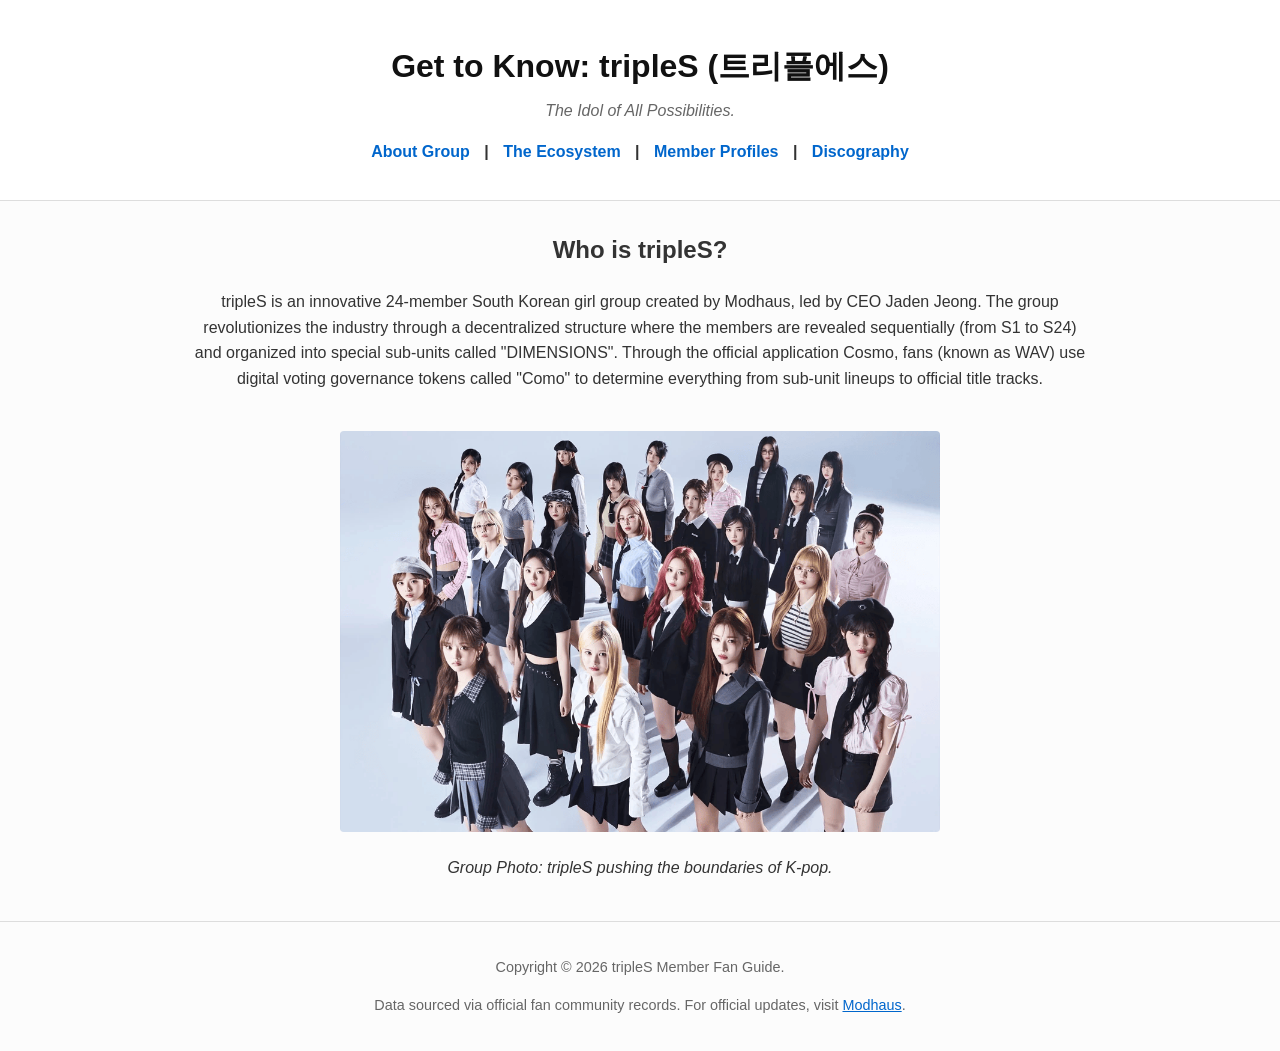
==== index.html @ 2f938b20 "Add files via upload" ====
<!DOCTYPE html>
<html lang="en">
<head>
    <meta charset="UTF-8">
    <meta name="viewport" content="width=device-width, initial-scale=1.0">
    <title>About tripleS</title>
    <link rel="stylesheet" href="style.css">
</head>
<body>

    <header>
        <h1>Get to Know: tripleS (트리플에스)</h1>
        <p>The Idol of All Possibilities.</p>
        <nav>
            <a href="index.html">About Group</a> | 
            <a href="theecosystem.html">The Ecosystem</a> | 
            <a href="memberprofiles.html">Member Profiles</a> |
            <a href="discography.html">Discography</a>
        </nav>
    </header>

    <main>
        <section id="about-group">
            <h2>Who is tripleS?</h2>
            <p>
                tripleS is an innovative 24-member South Korean girl group created by Modhaus, led by CEO Jaden Jeong. 
                The group revolutionizes the industry through a decentralized structure where the members are revealed sequentially (from S1 to S24) 
                and organized into special sub-units called "DIMENSIONS". Through the official application Cosmo, fans (known as WAV) 
                use digital voting governance tokens called "Como" to determine everything from sub-unit lineups to official title tracks.
            </p>
        </section>

        <section>
            <img src="triples.png" alt="tripleS Feature Photo" width="600">
            <p><em>Group Photo: tripleS pushing the boundaries of K-pop.</em></p>
        </section>
    </main>

    <footer>
        <p>Copyright &copy; 2026 tripleS Member Fan Guide.</p>
        <p>Data sourced via official fan community records. For official updates, visit <a href="https://modhaus.xyz" target="_blank">Modhaus</a>.</p>
    </footer>

</body>
</html>
---- style.css ----
/* General Page Setup */
body {
    font-family: 'Arial', sans-serif;
    line-height: 1.6;
    background-color: #fcfcfc;
    color: #333;
    margin: 0;
    padding: 0;
}

/* Header & Navigation Styling */
header {
    text-align: center;
    padding: 20px 0;
    background-color: #ffffff;
    border-bottom: 1px solid #ddd;
}

header h1 {
    margin-bottom: 5px;
    color: #111;
}

header p {
    color: #666;
    margin-top: 0;
    font-style: italic;
}

nav {
    margin: 15px 0;
    font-weight: bold;
}

nav a {
    text-decoration: none;
    color: #0066cc;
    padding: 0 10px;
}

nav a:hover {
    text-decoration: underline;
}

/* Layout Elements */
main {
    max-width: 900px;
    margin: 30px auto;
    padding: 0 20px;
}

section {
    margin-bottom: 40px;
    text-align: center; /* Keeps text centered where the original used <center> */
}

/* Ecosystem list styling alignment */
#ecosystem ul {
    text-align: left;
    display: inline-block;
    max-width: 650px;
}

#ecosystem li {
    margin-bottom: 10px;
}

/* Image styling */
img {
    max-width: 100%;
    height: auto;
    border-radius: 4px;
}

/* Table Styling */
table {
    width: 100%;
    border-collapse: collapse;
    margin: 20px 0;
    background-color: #fff;
}

th, td {
    border: 1px solid #ccc;
    padding: 10px;
    text-align: center;
}

th {
    background-color: #efefef;
    font-weight: bold;
}

tr.striped {
    background-color: #f2f2f2;
}

/* Footer Styling */
footer {
    text-align: center;
    padding: 20px 0;
    margin-top: 40px;
    border-top: 1px solid #ddd;
    font-size: 0.9em;
    color: #666;
}

footer a {
    color: #0066cc;
}
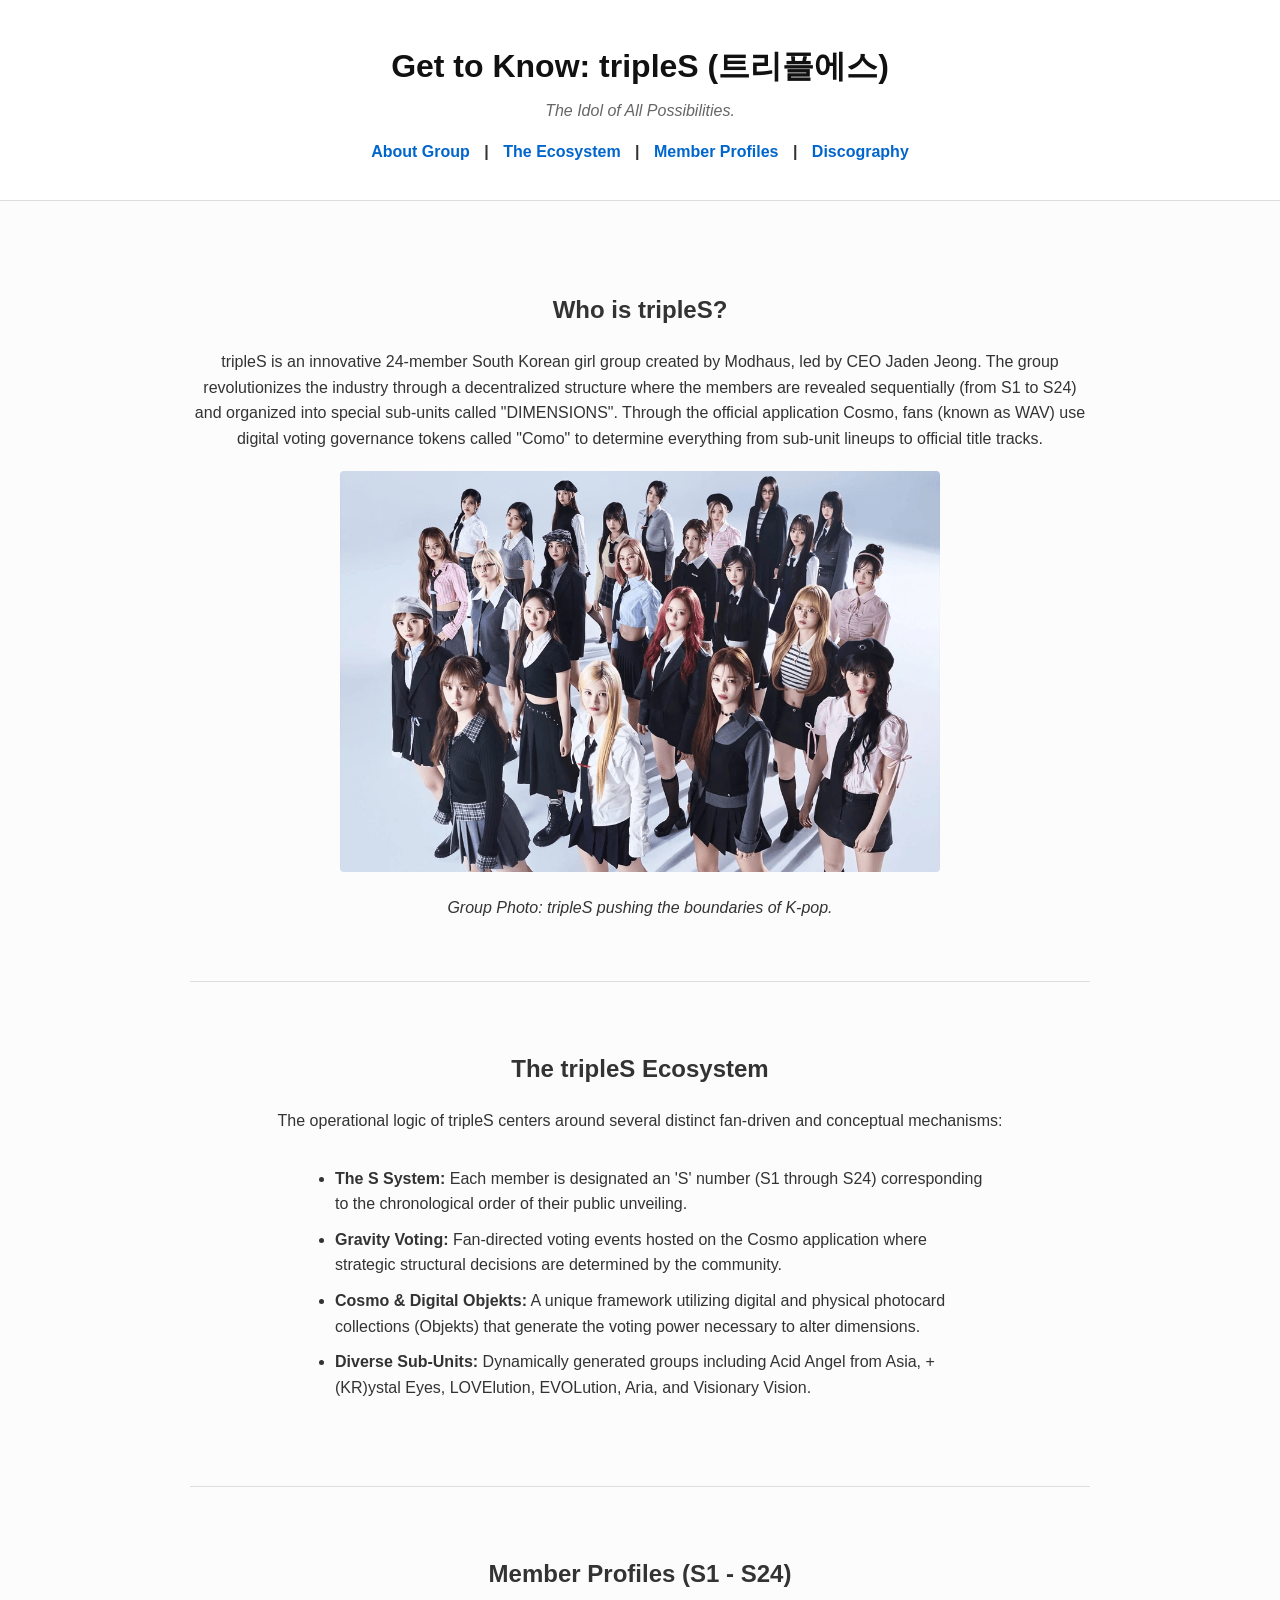
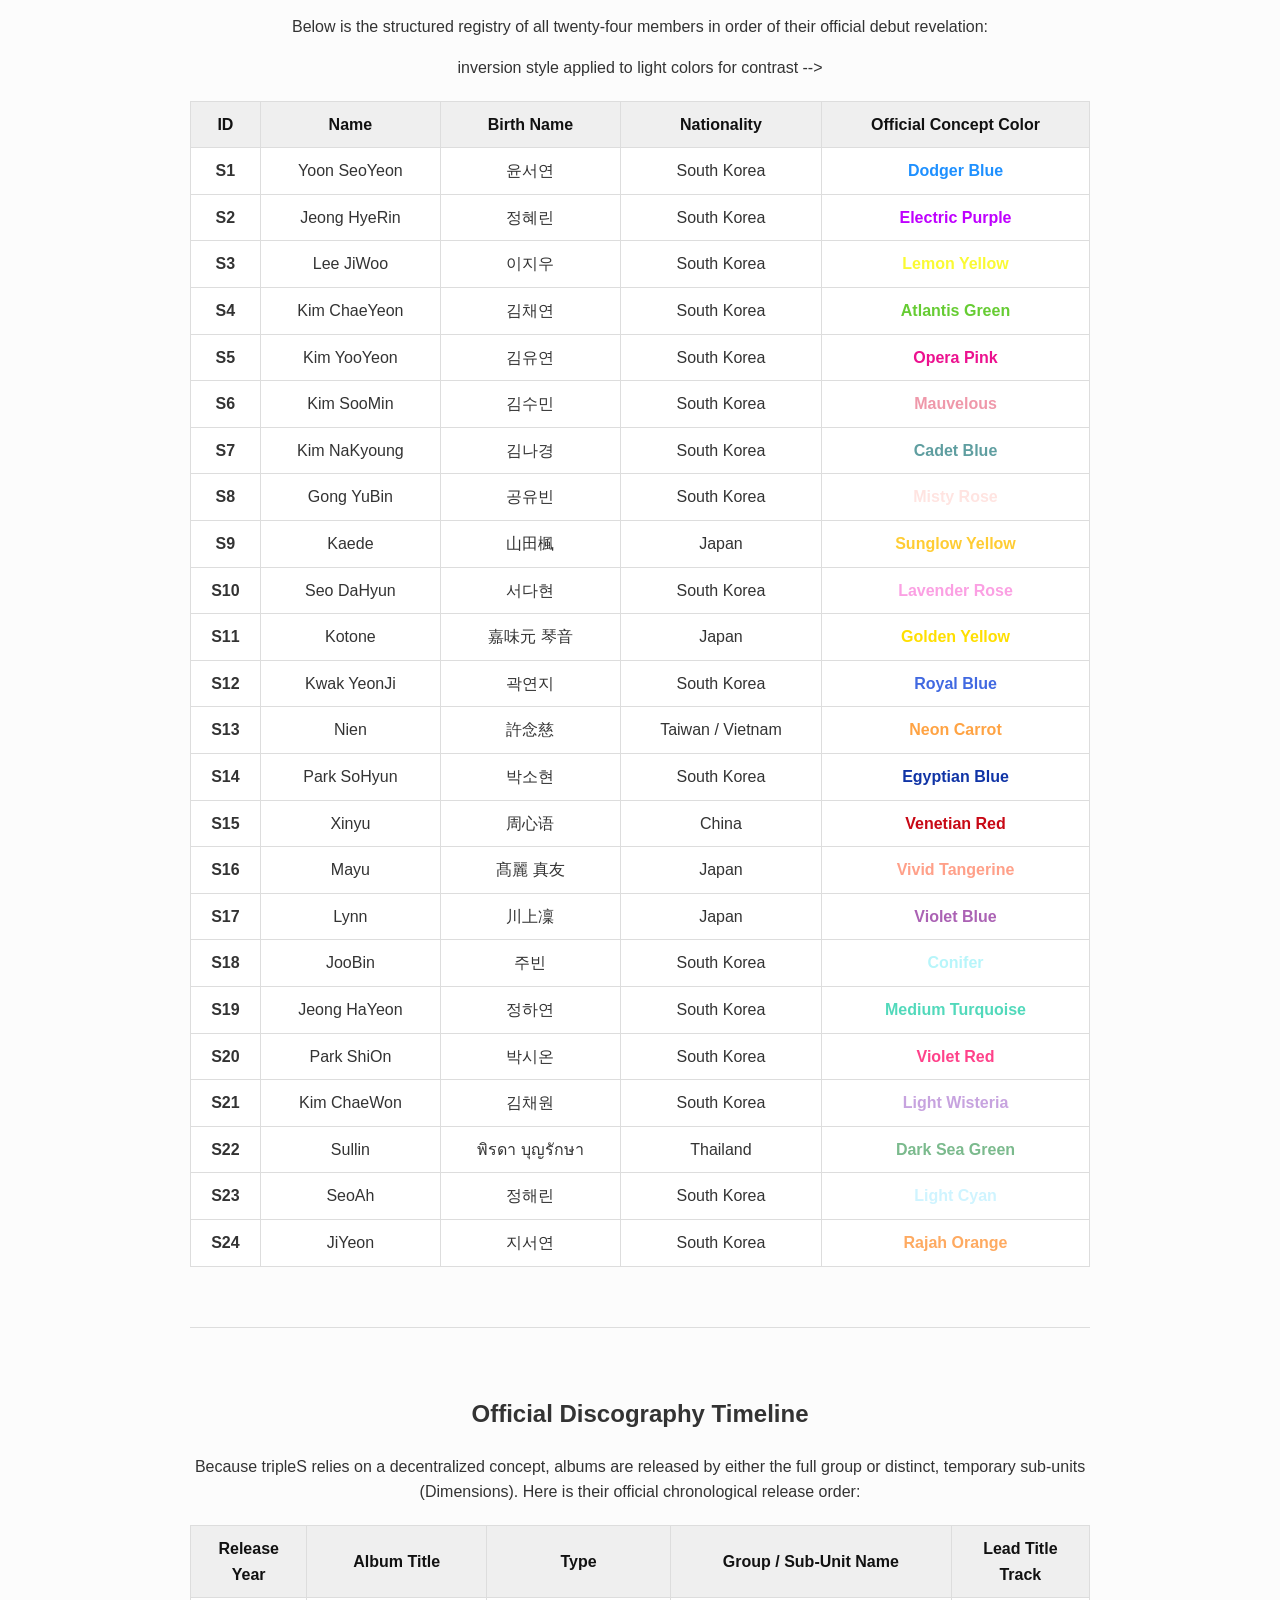
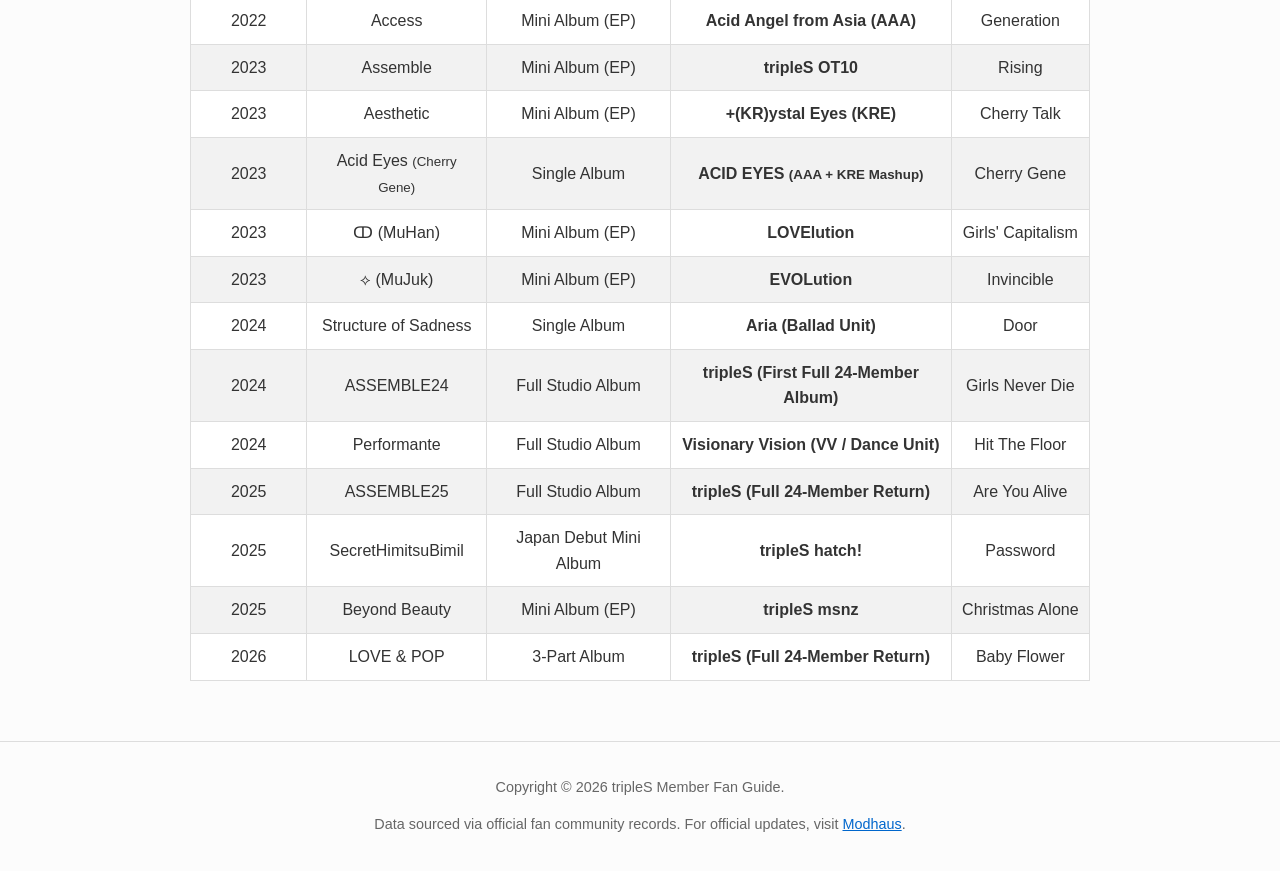
==== commit a5e1c941: "Add files via upload" ====
--- a/index.html
+++ b/index.html
@@ -3,8 +3,123 @@
 <head>
     <meta charset="UTF-8">
     <meta name="viewport" content="width=device-width, initial-scale=1.0">
-    <title>About tripleS</title>
-    <link rel="stylesheet" href="style.css">
+    <title>Get to Know tripleS (S1 - S24)</title>
+    <style>
+        /* General Page Setup */
+        body {
+            font-family: 'Arial', sans-serif;
+            line-height: 1.6;
+            background-color: #fcfcfc;
+            color: #333333;
+            margin: 0;
+            padding: 0;
+        }
+
+        /* Header & Navigation Styling */
+        header {
+            text-align: center;
+            padding: 20px 0;
+            background-color: #ffffff;
+            border-bottom: 1px solid #dddddd;
+            position: sticky; /* Keeps the nav at the top while scrolling */
+            top: 0;
+            z-index: 1000;
+        }
+
+        header h1 {
+            margin-bottom: 5px;
+            color: #111111;
+        }
+
+        header p {
+            color: #666666;
+            margin-top: 0;
+            font-style: italic;
+        }
+
+        nav {
+            margin: 15px 0;
+            font-weight: bold;
+        }
+
+        nav a {
+            text-decoration: none;
+            color: #0066cc;
+            padding: 0 10px;
+        }
+
+        nav a:hover {
+            text-decoration: underline;
+        }
+
+        /* Layout Elements */
+        main {
+            max-width: 900px;
+            margin: 30px auto;
+            padding: 0 20px;
+        }
+
+        section {
+            margin-bottom: 60px;
+            text-align: center;
+            padding-top: 40px; /* Gives spacing when clicking anchor links */
+        }
+
+        /* Ecosystem list styling alignment */
+        #ecosystem ul {
+            text-align: left;
+            display: inline-block;
+            max-width: 650px;
+        }
+
+        #ecosystem li {
+            margin-bottom: 10px;
+        }
+
+        /* Image styling */
+        img {
+            max-width: 100%;
+            height: auto;
+            border-radius: 4px;
+        }
+
+        /* Table Styling */
+        table {
+            width: 100%;
+            border-collapse: collapse;
+            margin: 20px 0;
+            background-color: #ffffff;
+        }
+
+        th, td {
+            border: 1px solid #dddddd;
+            padding: 10px;
+            text-align: center;
+        }
+
+        th {
+            background-color: #efefef;
+            color: #111111;
+        }
+
+        tr.striped {
+            background-color: #f2f2f2;
+        }
+
+        /* Footer Styling */
+        footer {
+            text-align: center;
+            padding: 20px 0;
+            margin-top: 40px;
+            border-top: 1px solid #dddddd;
+            font-size: 0.9em;
+            color: #666666;
+        }
+
+        footer a {
+            color: #0066cc;
+        }
+    </style>
 </head>
 <body>
 
@@ -12,14 +127,15 @@
         <h1>Get to Know: tripleS (트리플에스)</h1>
         <p>The Idol of All Possibilities.</p>
         <nav>
-            <a href="index.html">About Group</a> | 
-            <a href="theecosystem.html">The Ecosystem</a> | 
-            <a href="memberprofiles.html">Member Profiles</a> |
-            <a href="discography.html">Discography</a>
+            <a href="#about-group">About Group</a> | 
+            <a href="#ecosystem">The Ecosystem</a> | 
+            <a href="#member-roster">Member Profiles</a> |
+            <a href="#group-discography">Discography</a>
         </nav>
     </header>
 
     <main>
+        <!-- SECTION 1: ABOUT GROUP -->
         <section id="about-group">
             <h2>Who is tripleS?</h2>
             <p>
@@ -28,11 +144,330 @@
                 and organized into special sub-units called "DIMENSIONS". Through the official application Cosmo, fans (known as WAV) 
                 use digital voting governance tokens called "Como" to determine everything from sub-unit lineups to official title tracks.
             </p>
+            <div style="margin-top: 20px;">
+                <img src="triples.png" alt="tripleS Feature Photo" width="600">
+                <p><em>Group Photo: tripleS pushing the boundaries of K-pop.</em></p>
+            </div>
         </section>
 
-        <section>
-            <img src="triples.png" alt="tripleS Feature Photo" width="600">
-            <p><em>Group Photo: tripleS pushing the boundaries of K-pop.</em></p>
+        <hr style="border: 0; border-top: 1px solid #dddddd;">
+
+        <!-- SECTION 2: ECOSYSTEM -->
+        <section id="ecosystem">
+            <h2>The tripleS Ecosystem</h2>
+            <p>The operational logic of tripleS centers around several distinct fan-driven and conceptual mechanisms:</p>
+            <ul>
+                <li><strong>The S System:</strong> Each member is designated an 'S' number (S1 through S24) corresponding to the chronological order of their public unveiling.</li>
+                <li><strong>Gravity Voting:</strong> Fan-directed voting events hosted on the Cosmo application where strategic structural decisions are determined by the community.</li>
+                <li><strong>Cosmo & Digital Objekts:</strong> A unique framework utilizing digital and physical photocard collections (Objekts) that generate the voting power necessary to alter dimensions.</li>
+                <li><strong>Diverse Sub-Units:</strong> Dynamically generated groups including Acid Angel from Asia, +(KR)ystal Eyes, LOVElution, EVOLution, Aria, and Visionary Vision.</li>
+            </ul>
+        </section>
+
+        <hr style="border: 0; border-top: 1px solid #dddddd;">
+
+        <!-- SECTION 3: MEMBER ROSTER -->
+        <section id="member-roster">
+            <h2>Member Profiles (S1 - S24)</h2>
+            <p>Below is the structured registry of all twenty-four members in order of their official debut revelation:</p>
+            
+            <table>
+                <thead>
+                    <tr>
+                        <th>ID</th>
+                        <th>Name</th>
+                        <th>Birth Name</th>
+                        <th>Nationality</th>
+                        <th>Official Concept Color</th>
+                    </tr>
+                </thead>
+<tbody>
+                    <tr>
+                        <td><strong>S1</strong></td>
+                        <td>Yoon SeoYeon</td>
+                        <td>윤서연</td>
+                        <td>South Korea</td>
+                        <td style="color: #1E90FF; font-weight: bold;">Dodger Blue</td>
+                    </tr>
+                    <tr>
+                        <td><strong>S2</strong></td>
+                        <td>Jeong HyeRin</td>
+                        <td>정혜린</td>
+                        <td>South Korea</td>
+                        <td style="color: #BF00FF; font-weight: bold;">Electric Purple</td>
+                    </tr>
+                    <tr>
+                        <td><strong>S3</strong></td>
+                        <td>Lee JiWoo</td>
+                        <td>이지우</td>
+                        <td>South Korea</td>
+                        <td style="color: #FAFA33; font-weight: bold;">Lemon Yellow</td>
+                    </tr>
+                    <tr>
+                        <td><strong>S4</strong></td>
+                        <td>Kim ChaeYeon</td>
+                        <td>김채연</td>
+                        <td>South Korea</td>
+                        <td style="color: #66CC33; font-weight: bold;">Atlantis Green</td>
+                    </tr>
+                    <tr>
+                        <td><strong>S5</strong></td>
+                        <td>Kim YooYeon</td>
+                        <td>김유연</td>
+                        <td>South Korea</td>
+                        <td style="color: #EC118F; font-weight: bold;">Opera Pink</td>
+                    </tr>
+                    <tr>
+                        <td><strong>S6</strong></td>
+                        <td>Kim SooMin</td>
+                        <td>김수민</td>
+                        <td>South Korea</td>
+                        <td style="color: #EF98AA; font-weight: bold;">Mauvelous</td>
+                    </tr>
+                    <tr>
+                        <td><strong>S7</strong></td>
+                        <td>Kim NaKyoung</td>
+                        <td>김나경</td>
+                        <td>South Korea</td>
+                        <td style="color: #5F9EA0; font-weight: bold;">Cadet Blue</td>
+                    </tr>
+                    <tr>
+                        <td><strong>S8</strong></td>
+                        <td>Gong YuBin</td>
+                        <td>공유빈</td>
+                        <td>South Korea</td>
+                        <td style="color: #FFE4E1; font-weight: bold;">Misty Rose</td>
+                    </tr>
+                    <tr>
+                        <td><strong>S9</strong></td>
+                        <td>Kaede</td>
+                        <td>山田楓</td>
+                        <td>Japan</td>
+                         inversion style applied to light colors for contrast -->
+                        <td style="color: #FFCC33; font-weight: bold;">Sunglow Yellow</td>
+                    </tr>
+                    <tr>
+                        <td><strong>S10</strong></td>
+                        <td>Seo DaHyun</td>
+                        <td>서다현</td>
+                        <td>South Korea</td>
+                        <td style="color: #FBA0E3; font-weight: bold;">Lavender Rose</td>
+                    </tr>
+                    <tr>
+                        <td><strong>S11</strong></td>
+                        <td>Kotone</td>
+                        <td>嘉味元 琴音</td>
+                        <td>Japan</td>
+                        <td style="color: #FFDF00; font-weight: bold;">Golden Yellow</td>
+                    </tr>
+                    <tr>
+                        <td><strong>S12</strong></td>
+                        <td>Kwak YeonJi</td>
+                        <td>곽연지</td>
+                        <td>South Korea</td>
+                        <td style="color: #4169E1; font-weight: bold;">Royal Blue</td>
+                    </tr>
+                    <tr>
+                        <td><strong>S13</strong></td>
+                        <td>Nien</td>
+                        <td>許念慈</td>
+                        <td>Taiwan / Vietnam</td>
+                        <td style="color: #FFA343; font-weight: bold;">Neon Carrot</td>
+                    </tr>
+                    <tr>
+                        <td><strong>S14</strong></td>
+                        <td>Park SoHyun</td>
+                        <td>박소현</td>
+                        <td>South Korea</td>
+                        <td style="color: #1034A6; font-weight: bold;">Egyptian Blue</td>
+                    </tr>
+                    <tr>
+                        <td><strong>S15</strong></td>
+                        <td>Xinyu</td>
+                        <td>周心语</td>
+                        <td>China</td>
+                        <td style="color: #C80815; font-weight: bold;">Venetian Red</td>
+                    </tr>
+                    <tr>
+                        <td><strong>S16</strong></td>
+                        <td>Mayu</td>
+                        <td>髙麗 真友</td>
+                        <td>Japan</td>
+                        <td style="color: #FFA089; font-weight: bold;">Vivid Tangerine</td>
+                    </tr>
+                    <tr>
+                        <td><strong>S17</strong></td>
+                        <td>Lynn</td>
+                        <td>川上凜</td>
+                        <td>Japan</td>
+                        <td style="color: #AB62B4; font-weight: bold;">Violet Blue</td>
+                    </tr>
+                    <tr>
+                        <td><strong>S18</strong></td>
+                        <td>JooBin</td>
+                        <td>주빈</td>
+                        <td>South Korea</td>
+                        <td style="color: #B7F5FA; font-weight: bold;">Conifer</td>
+                    </tr>
+                    <tr>
+                        <td><strong>S19</strong></td>
+                        <td>Jeong HaYeon</td>
+                        <td>정하연</td>
+                        <td>South Korea</td>
+                        <td style="color: #52D9BB; font-weight: bold;">Medium Turquoise</td>
+                    </tr>
+                    <tr>
+                        <td><strong>S20</strong></td>
+                        <td>Park ShiOn</td>
+                        <td>박시온</td>
+                        <td>South Korea</td>
+                        <td style="color: #FF428A; font-weight: bold;">Violet Red</td>
+                    </tr>
+                    <tr>
+                        <td><strong>S21</strong></td>
+                        <td>Kim ChaeWon</td>
+                        <td>김채원</td>
+                        <td>South Korea</td>
+                        <td style="color: #C7A3DF; font-weight: bold;">Light Wisteria</td>
+                    </tr>
+                    <tr>
+                        <td><strong>S22</strong></td>
+                        <td>Sullin</td>
+                        <td>พิรดา บุญรักษา</td>
+                        <td>Thailand</td>
+                        <td style="color: #7BBA8D; font-weight: bold;">Dark Sea Green</td>
+                    </tr>
+                    <tr>
+                        <td><strong>S23</strong></td>
+                        <td>SeoAh</td>
+                        <td>정해린</td>
+                        <td>South Korea</td>
+                        <td style="color: #CFF4FF; font-weight: bold;">Light Cyan</td>
+                    </tr>
+                    <tr>
+                        <td><strong>S24</strong></td>
+                        <td>JiYeon</td>
+                        <td>지서연</td>
+                        <td>South Korea</td>
+                        <td style="color: #FEAA61; font-weight: bold;">Rajah Orange</td>
+                    </tr>
+                </tbody>
+            </table>
+        </section>
+
+        <hr style="border: 0; border-top: 1px solid #dddddd;">
+
+        <!-- SECTION 4: DISCOGRAPHY -->
+        <section id="group-discography">
+            <h2>Official Discography Timeline</h2>
+            <p>
+                Because tripleS relies on a decentralized concept, albums are released by either the full group or distinct, temporary sub-units (Dimensions). Here is their official chronological release order:
+            </p>
+
+            <table>
+                <thead>
+                    <tr>
+                        <th>Release Year</th>
+                        <th>Album Title</th>
+                        <th>Type</th>
+                        <th>Group / Sub-Unit Name</th>
+                        <th>Lead Title Track</th>
+                    </tr>
+                </thead>
+                <tbody>
+                    <tr>
+                        <td>2022</td>
+                        <td>Access</td>
+                        <td>Mini Album (EP)</td>
+                        <td><strong>Acid Angel from Asia (AAA)</strong></td>
+                        <td>Generation</td>
+                    </tr>
+                    <tr class="striped">
+                        <td>2023</td>
+                        <td>Assemble</td>
+                        <td>Mini Album (EP)</td>
+                        <td><strong>tripleS OT10</strong></td>
+                        <td>Rising</td>
+                    </tr>
+                    <tr>
+                        <td>2023</td>
+                        <td>Aesthetic</td>
+                        <td>Mini Album (EP)</td>
+                        <td><strong>+(KR)ystal Eyes (KRE)</strong></td>
+                        <td>Cherry Talk</td>
+                    </tr>
+                    <tr class="striped">
+                        <td>2023</td>
+                        <td>Acid Eyes <small>(Cherry Gene)</small></td>
+                        <td>Single Album</td>
+                        <td><strong>ACID EYES <small>(AAA + KRE Mashup)</small></strong></td>
+                        <td>Cherry Gene</td>
+                    </tr>
+                    <tr>
+                        <td>2023</td>
+                        <td>ↀ (MuHan)</td>
+                        <td>Mini Album (EP)</td>
+                        <td><strong>LOVElution</strong></td>
+                        <td>Girls' Capitalism</td>
+                    </tr>
+                    <tr class="striped">
+                        <td>2023</td>
+                        <td>⟡ (MuJuk)</td>
+                        <td>Mini Album (EP)</td>
+                        <td><strong>EVOLution</strong></td>
+                        <td>Invincible</td>
+                    </tr>
+                    <tr>
+                        <td>2024</td>
+                        <td>Structure of Sadness</td>
+                        <td>Single Album</td>
+                        <td><strong>Aria (Ballad Unit)</strong></td>
+                        <td>Door</td>
+                    </tr>
+                    <tr class="striped">
+                        <td>2024</td>
+                        <td>ASSEMBLE24</td>
+                        <td>Full Studio Album</td>
+                        <td><strong>tripleS (First Full 24-Member Album)</strong></td>
+                        <td>Girls Never Die</td>
+                    </tr>
+                    <tr>
+                        <td>2024</td>
+                        <td>Performante</td>
+                        <td>Full Studio Album</td>
+                        <td><strong>Visionary Vision (VV / Dance Unit)</strong></td>
+                        <td>Hit The Floor</td>
+                    </tr>
+                    <tr class="striped">
+                        <td>2025</td>
+                        <td>ASSEMBLE25</td>
+                        <td>Full Studio Album</td>
+                        <td><strong>tripleS (Full 24-Member Return)</strong></td>
+                        <td>Are You Alive</td>
+                    </tr>
+                    <tr>
+                        <td>2025</td>
+                        <td>SecretHimitsuBimil</td>
+                        <td>Japan Debut Mini Album</td>
+                        <td><strong>tripleS hatch!</strong></td>
+                        <td>Password</td>
+                    </tr>
+                    <tr class="striped">
+                        <td>2025</td>
+                        <td>Beyond Beauty</td>
+                        <td>Mini Album (EP)</td>
+                        <td><strong>tripleS msnz</strong></td>
+                        <td>Christmas Alone</td>
+                    </tr>
+                    <tr>
+                        <td>2026</td>
+                        <td>LOVE & POP</td>
+                        <td>3-Part Album</td>
+                        <td><strong>tripleS (Full 24-Member Return)</strong></td>
+                        <td>Baby Flower</td>
+                    </tr>
+                </tbody>
+            </table>
         </section>
     </main>
 
